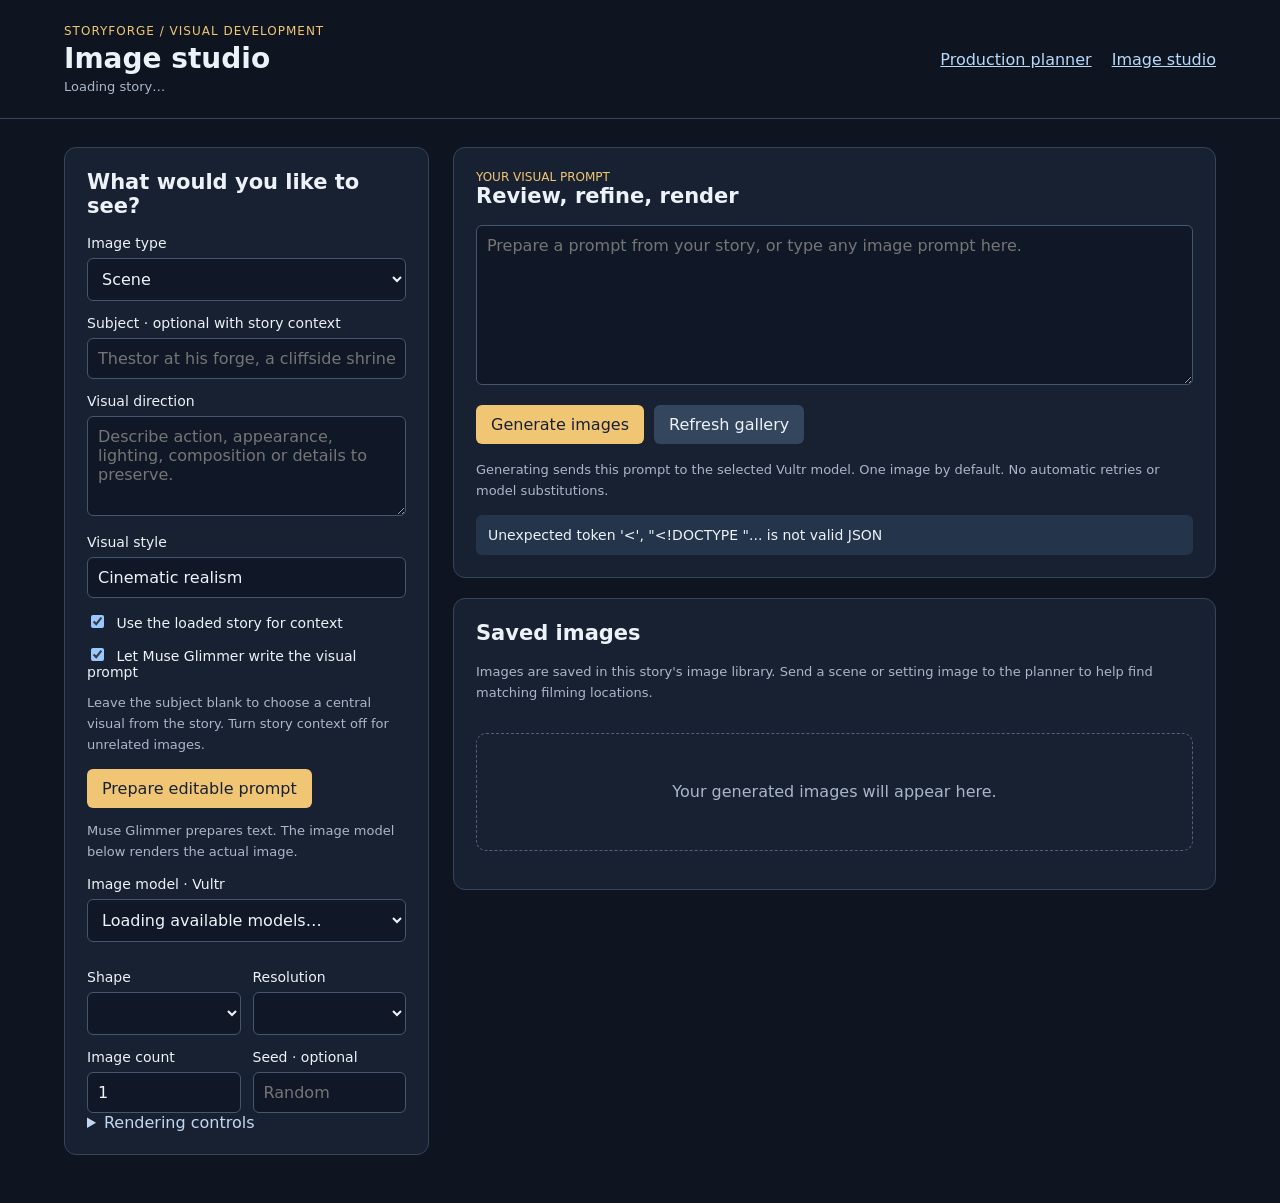
==== storyforge/image_ui.html @ 8d7eb1ac "studio scheduling/planning features" ====
<!doctype html>
<html lang="en"><head><meta charset="utf-8"><meta name="viewport" content="width=device-width,initial-scale=1"><title>StoryForge · Image Studio</title>
<style>
:root{color-scheme:dark;font:16px system-ui;--bg:#0e1521;--panel:#182131;--border:#34445b;--muted:#aab7c9;--accent:#f0c675}*{box-sizing:border-box}body{margin:0;background:var(--bg);color:#edf2f8}header{padding:24px 5vw;border-bottom:1px solid var(--border);display:flex;align-items:center;justify-content:space-between;gap:20px}h1{margin:4px 0;font-size:28px}h2{font-size:21px;margin-top:0}h3{font-size:16px}p{line-height:1.6}a{color:#b6d9fc}nav{display:flex;gap:20px}.eyebrow{color:var(--accent);font-size:12px;letter-spacing:1px}.muted,small{color:var(--muted);font-size:13px}main{display:grid;grid-template-columns:minmax(290px,365px) minmax(0,1fr);gap:24px;margin:28px 5vw}section,.panel{background:var(--panel);border:1px solid var(--border);border-radius:12px;padding:22px;margin-bottom:20px}label{display:block;font-size:14px;margin:14px 0 7px}input,select,textarea{width:100%;font:inherit;padding:10px;border:1px solid #45566f;border-radius:6px;background:#101827;color:#f0f4fa}textarea{min-height:100px;resize:vertical}button,.button{font:inherit;padding:10px 15px;border:0;border-radius:6px;cursor:pointer;background:var(--accent);color:#182131;text-decoration:none;display:inline-block}button:disabled{opacity:.5;cursor:wait}.secondary{background:#34455e;color:#edf2f8}.row{display:grid;grid-template-columns:1fr 1fr;gap:12px}.actions{display:flex;flex-wrap:wrap;gap:10px;margin:16px 0}.status{white-space:pre-wrap;padding:12px;border-radius:6px;background:#24354b;font-size:14px}summary{cursor:pointer;color:#c4d7f0}.gallery{display:grid;grid-template-columns:repeat(auto-fill,minmax(210px,1fr));gap:16px}.card{background:#111b2a;border:1px solid var(--border);border-radius:9px;overflow:hidden}.card img{display:block;width:100%;height:230px;object-fit:contain;background:#080e17;cursor:pointer}.card .caption{padding:14px}.card p{margin:4px 0;font-size:13px}.card .actions{margin-bottom:0}#selectedImage{max-width:100%;max-height:65vh;display:block;margin:15px auto}#prompt{min-height:160px}.empty{padding:45px 20px;border:1px dashed #51617b;text-align:center;border-radius:10px;color:var(--muted)}pre{white-space:pre-wrap;overflow-wrap:anywhere;line-height:1.6;font:13px system-ui}#modelNote{line-height:1.5}#details[hidden]{display:none}.pill{font-size:12px;color:var(--accent)}.inline input{width:auto;margin-right:8px}.hint{font-size:13px;color:var(--muted);line-height:1.6}:focus-visible{outline:3px solid #9bd7ff;outline-offset:3px}@media(max-width:900px){main{grid-template-columns:1fr}header{display:block}nav{margin-top:15px}.gallery{grid-template-columns:repeat(auto-fill,minmax(180px,1fr))}}.sr-only{position:absolute;width:1px;height:1px;padding:0;margin:-1px;overflow:hidden;clip:rect(0,0,0,0);white-space:nowrap;border:0}
</style></head><body>
<header><div><div class="eyebrow">STORYFORGE / VISUAL DEVELOPMENT</div><h1>Image studio</h1><div id="story" class="muted">Loading story…</div></div><nav aria-label="Workspaces"><a href="/">Production planner</a><a href="/images" aria-current="page">Image studio</a></nav></header>
<main><aside><section><h2>What would you like to see?</h2><label for="kind">Image type</label><select id="kind"><option value="scene">Scene</option><option value="character">Character</option><option value="location">Location / setting</option><option value="prop">Prop / costume</option><option value="storyboard">Storyboard frame</option><option value="custom">Anything else</option></select>
<label for="subject">Subject · optional with story context</label><input id="subject" placeholder="Thestor at his forge, a cliffside shrine…">
<label for="direction">Visual direction</label><textarea id="direction" placeholder="Describe action, appearance, lighting, composition or details to preserve."></textarea>
<label for="style">Visual style</label><input id="style" value="Cinematic realism" list="styles"><datalist id="styles"><option value="Cinematic realism"><option value="Painterly concept art"><option value="Pencil storyboard"><option value="Character design sheet"><option value="Photographic product study"><option value="Illustrated fantasy"></datalist>
<label class="inline"><input id="use_story" type="checkbox" checked> Use the loaded story for context</label><label class="inline"><input id="enhance" type="checkbox" checked> Let Muse Glimmer write the visual prompt</label>
<p class="hint">Leave the subject blank to choose a central visual from the story. Turn story context off for unrelated images.</p><button id="prepare">Prepare editable prompt</button><p class="hint">Muse Glimmer prepares text. The image model below renders the actual image.</p>
<label for="model">Image model · Vultr</label><select id="model"><option value="">Loading available models…</option></select><p id="modelNote" class="hint"></p>
<div class="row"><div><label for="aspect">Shape</label><select id="aspect"></select></div><div><label for="resolution">Resolution</label><select id="resolution"></select></div></div>
<div class="row"><div><label for="count">Image count</label><input id="count" type="number" min="1" max="4" value="1"></div><div><label for="seed">Seed · optional</label><input id="seed" inputmode="numeric" placeholder="Random"></div></div>
<details><summary>Rendering controls</summary><label for="steps">Steps · optional</label><input id="steps" type="number" min="1" placeholder="Use model default"><p class="hint">More steps generally take longer and may cost more. Defaults follow the model catalog. Identical seeds are best-effort reproducibility; character identity is not guaranteed across separate requests.</p></details>
</section></aside><div><section><div class="pill">YOUR VISUAL PROMPT</div><h2>Review, refine, render</h2><label class="sr-only" for="prompt">Final image prompt</label><textarea id="prompt" placeholder="Prepare a prompt from your story, or type any image prompt here."></textarea><div class="actions"><button id="generate">Generate images</button><button id="refresh" class="secondary">Refresh gallery</button></div><p class="hint">Generating sends this prompt to the selected Vultr model. One image by default. No automatic retries or model substitutions.</p><div id="status" class="status" role="status" aria-live="polite">Ready</div><details id="promptDetails" hidden><summary>Prompt sources and visual assumptions</summary><pre id="promptMeta"></pre></details></section>
<section id="details" hidden><div class="actions"><h2 id="selectedTitle" style="margin:auto auto auto 0"></h2><button id="closeDetails" class="secondary">Close preview</button></div><img id="selectedImage" alt="Generated image preview"><div id="selectedActions" class="actions"></div><pre id="selectedMeta"></pre></section>
<section id="gallerySection"><h2>Saved images</h2><p class="hint">Images are saved in this story's image library. Send a scene or setting image to the planner to help find matching filming locations.</p><div id="gallery" class="gallery"></div><p id="galleryEmpty" class="empty">Your generated images will appear here.</p></section></div></main>
<script>
const CSRF='__CSRF__';const $=id=>document.getElementById(id);let models=[],busy=false;
async function api(path,data){const r=await fetch(path,data?{method:'POST',headers:{'Content-Type':'application/json','X-Storyforge-Token':CSRF},body:JSON.stringify(data)}:{});const v=await r.json();if(!r.ok)throw Error(v.error||'Request failed');return v}
function node(tag,text,parent){const n=document.createElement(tag);if(text!==undefined)n.textContent=String(text);if(parent)parent.append(n);return n}
function options(select,values,selected){select.replaceChildren();for(const value of values){const o=node('option',value,select);o.value=value}if(values.includes(selected))select.value=selected}
function model(){return models.find(m=>m.id===$('model').value)}
function validSize(m,aspect,resolution){const p=m.supported_parameters;const size=p.resolution?.sizes?.[aspect]?.[resolution];if(!size)return false;const [w,h]=size.split('x').map(Number),r=p.size||{};return w%(r.multiple_of||1)===0&&h%(r.multiple_of||1)===0&&w*h>=(r.min_area||0)&&w*h<=(r.max_area||16777216)&&Math.max(w,h)/Math.min(w,h)<=(r.max_ratio||10)}
function sizes(){const m=model();if(!m){options($('resolution'),[]);return}const p=m.supported_parameters;const values=(p.resolution?.values||[]).filter(r=>validSize(m,$('aspect').value,r));options($('resolution'),values,values.includes('1K')?'1K':values[0]);}
function changedModel(){const m=model();if(!m){options($('aspect'),[]);options($('resolution'),[]);$('modelNote').textContent='Select an image model. Vultr currently lists MOSS-Image; no model named Muse Image is advertised.';return}const p=m.supported_parameters;options($('aspect'),p.aspect_ratio?.values||[],['scene','location','storyboard'].includes($('kind').value)&&p.aspect_ratio?.values?.includes('16:9')?'16:9':p.aspect_ratio?.default||'1:1');$('count').max=Math.min(4,p.n?.max||1);$('count').value=Math.min(Number($('count').value),Number($('count').max));$('steps').value='';$('steps').placeholder='Default '+(p.steps?.default??'automatic');$('modelNote').textContent=m.description;sizes()}
function setBusy(value){busy=value;$('prepare').disabled=value;$('generate').disabled=value;}
async function waitForJob(id){for(;;){const job=await api('/api/job/'+id);$('status').textContent=job.message||job.status;if(job.status==='failed')throw Error(job.message);if(job.status==='complete')return job;await new Promise(resolve=>setTimeout(resolve,1500))}}
async function prepare(){const result=await api('/api/images/prepare',{kind:$('kind').value,subject:$('subject').value,direction:$('direction').value,style:$('style').value,use_story:$('use_story').checked,enhance:$('enhance').checked});const job=await waitForJob(result.job_id);$('prompt').value=job.prompt_result.prompt;$('promptDetails').hidden=false;$('promptMeta').textContent=JSON.stringify({title:job.prompt_result.title,prepared_by:job.prompt_result.prompt_provider,sources:job.prompt_result.sources,assumptions:job.prompt_result.assumptions},null,2);$('status').textContent='Prompt ready. Edit it or generate with the selected image model.'}
$('prepare').onclick=async()=>{setBusy(true);try{await prepare()}catch(e){$('status').textContent=e.message}finally{setBusy(false)}};
$('generate').onclick=async()=>{setBusy(true);try{if(!model())throw Error('Choose an available image model before generating.');if(!$('prompt').value.trim())await prepare();const settings={model:$('model').value,prompt:$('prompt').value,kind:$('kind').value,title:$('subject').value||$('kind').selectedOptions[0].text,aspect_ratio:$('aspect').value,resolution:$('resolution').value,n:Number($('count').value)};if($('seed').value.trim()){settings.seed=Number($('seed').value);if(!Number.isSafeInteger(settings.seed)||settings.seed<0)throw Error('Enter a whole-number seed from 0 to 9007199254740991.')}if($('steps').value)settings.steps=Number($('steps').value);const r=await api('/api/images/generate',settings);const job=await waitForJob(r.job_id);await gallery();await show(job.image_id,0);$('status').textContent='Images generated by Vultr and saved to this story.'}catch(e){$('status').textContent=e.message;await gallery().catch(()=>{})}finally{setBusy(false)}};
function imageActions(parent,record,index){const a=node('a','Download PNG',parent);a.className='button secondary';a.href=record.images[index].url+'?download=1';const scout=node('a','Use for location scouting',parent);scout.className='button secondary';scout.href='/?reference='+record.id+'&index='+index;}
async function show(id,index){try{const record=await api('/api/images/'+id);$('details').hidden=false;$('selectedTitle').textContent=record.title;$('selectedImage').src=record.images[index].url;$('selectedImage').alt=record.title+' · generated by '+record.model;$('selectedActions').replaceChildren();imageActions($('selectedActions'),record,index);const reuse=node('button','Reuse this prompt',$('selectedActions'));reuse.className='secondary';reuse.onclick=()=>{$('prompt').value=record.request.prompt;if(models.some(m=>m.id===record.model)){$('model').value=record.model;changedModel()}$('prompt').focus()};$('selectedMeta').textContent=JSON.stringify({provider:record.provider,model:record.model,size:record.request.size,seed:record.request.seed??'random',usage:record.usage,prompt:record.request.prompt},null,2);$('details').scrollIntoView({behavior:'smooth',block:'start'})}catch(e){$('status').textContent=e.message}}
async function gallery(){const result=await api('/api/images');$('gallery').replaceChildren();$('galleryEmpty').hidden=result.images.length>0;for(const record of result.images){if(record.status!=='completed'){const box=node('div',undefined,$('gallery'));box.className='card';const caption=node('div',undefined,box);caption.className='caption';node('h3',record.title,caption);node('p',record.status==='generating'?'Request started; completion unknown after a server restart. Check before retrying.':record.error||record.status,caption);continue}for(const item of record.images){const card=node('div',undefined,$('gallery'));card.className='card';const image=node('img',undefined,card);image.src=item.url;image.alt=record.title;image.loading='lazy';image.tabIndex=0;image.onclick=()=>show(record.id,item.index);image.onkeydown=e=>{if(e.key==='Enter')show(record.id,item.index)};const caption=node('div',undefined,card);caption.className='caption';node('h3',record.title,caption);node('p',record.model+' · '+item.width+' × '+item.height,caption);if(record.usage?.cost!==undefined)node('p','Request cost: $'+Number(record.usage.cost).toFixed(4),caption);const actions=node('div',undefined,caption);actions.className='actions';const open=node('button','View',actions);open.className='secondary';open.onclick=()=>show(record.id,item.index)}}}
$('model').onchange=changedModel;$('aspect').onchange=sizes;$('kind').onchange=changedModel;$('refresh').onclick=()=>gallery().catch(e=>$('status').textContent=e.message);$('closeDetails').onclick=()=>{$('details').hidden=true};
async function init(){const config=await api('/api/config');$('story').textContent='Story: '+config.story;await gallery();try{const data=await api('/api/images/models');models=data.models;$('model').replaceChildren();node('option','Choose an image model',$('model')).value='';for(const m of models)node('option',m.name+' · '+m.id,$('model')).value=m.id;changedModel()}catch(e){$('model').replaceChildren();node('option','Models unavailable',$('model')).value='';$('status').textContent=e.message}}
init().catch(e=>$('status').textContent=e.message);
</script></body></html>
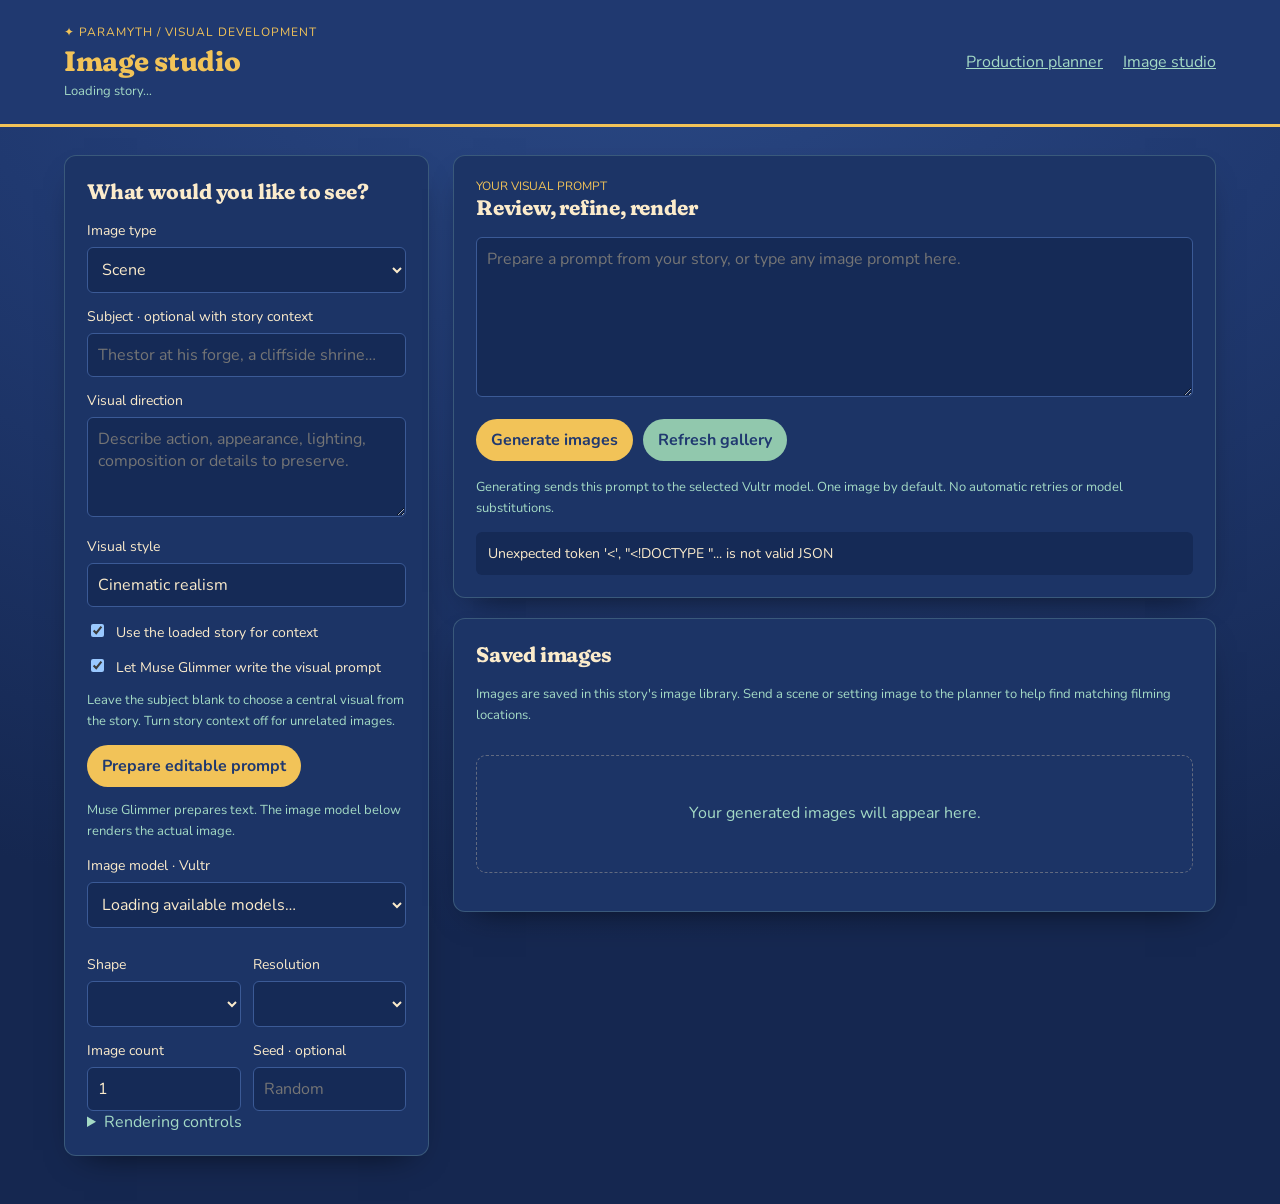
==== commit 8bd196f2: "Restyle every UI page with the ParaMyth brand Apply the ParaMyth palette (Midnight Navy, Slate Blue," ====
--- a/storyforge/image_ui.html
+++ b/storyforge/image_ui.html
@@ -1,9 +1,11 @@
 <!doctype html>
-<html lang="en"><head><meta charset="utf-8"><meta name="viewport" content="width=device-width,initial-scale=1"><title>StoryForge · Image Studio</title>
+<html lang="en"><head><meta charset="utf-8"><meta name="viewport" content="width=device-width,initial-scale=1"><title>ParaMyth · Image Studio</title>
+<link rel="icon" href="data:image/svg+xml,%3Csvg xmlns=%22http://www.w3.org/2000/svg%22 viewBox=%220 0 32 32%22%3E%3Crect width=%2232%22 height=%2232%22 rx=%228%22 fill=%22%23203970%22/%3E%3Cpath d=%22M16 4l2.6 8.4L27 16l-8.4 2.6L16 27l-2.6-8.4L5 16l8.4-3.6z%22 fill=%22%23F2C358%22/%3E%3C/svg%3E"><link rel="preconnect" href="https://fonts.googleapis.com"><link rel="preconnect" href="https://fonts.gstatic.com" crossorigin><link rel="stylesheet" href="https://fonts.googleapis.com/css2?family=Fraunces:opsz,wght,SOFT,WONK@9..144,400..900,0..100,0..1&family=Nunito:wght@400;600;700;800&display=swap">
 <style>
-:root{color-scheme:dark;font:16px system-ui;--bg:#0e1521;--panel:#182131;--border:#34445b;--muted:#aab7c9;--accent:#f0c675}*{box-sizing:border-box}body{margin:0;background:var(--bg);color:#edf2f8}header{padding:24px 5vw;border-bottom:1px solid var(--border);display:flex;align-items:center;justify-content:space-between;gap:20px}h1{margin:4px 0;font-size:28px}h2{font-size:21px;margin-top:0}h3{font-size:16px}p{line-height:1.6}a{color:#b6d9fc}nav{display:flex;gap:20px}.eyebrow{color:var(--accent);font-size:12px;letter-spacing:1px}.muted,small{color:var(--muted);font-size:13px}main{display:grid;grid-template-columns:minmax(290px,365px) minmax(0,1fr);gap:24px;margin:28px 5vw}section,.panel{background:var(--panel);border:1px solid var(--border);border-radius:12px;padding:22px;margin-bottom:20px}label{display:block;font-size:14px;margin:14px 0 7px}input,select,textarea{width:100%;font:inherit;padding:10px;border:1px solid #45566f;border-radius:6px;background:#101827;color:#f0f4fa}textarea{min-height:100px;resize:vertical}button,.button{font:inherit;padding:10px 15px;border:0;border-radius:6px;cursor:pointer;background:var(--accent);color:#182131;text-decoration:none;display:inline-block}button:disabled{opacity:.5;cursor:wait}.secondary{background:#34455e;color:#edf2f8}.row{display:grid;grid-template-columns:1fr 1fr;gap:12px}.actions{display:flex;flex-wrap:wrap;gap:10px;margin:16px 0}.status{white-space:pre-wrap;padding:12px;border-radius:6px;background:#24354b;font-size:14px}summary{cursor:pointer;color:#c4d7f0}.gallery{display:grid;grid-template-columns:repeat(auto-fill,minmax(210px,1fr));gap:16px}.card{background:#111b2a;border:1px solid var(--border);border-radius:9px;overflow:hidden}.card img{display:block;width:100%;height:230px;object-fit:contain;background:#080e17;cursor:pointer}.card .caption{padding:14px}.card p{margin:4px 0;font-size:13px}.card .actions{margin-bottom:0}#selectedImage{max-width:100%;max-height:65vh;display:block;margin:15px auto}#prompt{min-height:160px}.empty{padding:45px 20px;border:1px dashed #51617b;text-align:center;border-radius:10px;color:var(--muted)}pre{white-space:pre-wrap;overflow-wrap:anywhere;line-height:1.6;font:13px system-ui}#modelNote{line-height:1.5}#details[hidden]{display:none}.pill{font-size:12px;color:var(--accent)}.inline input{width:auto;margin-right:8px}.hint{font-size:13px;color:var(--muted);line-height:1.6}:focus-visible{outline:3px solid #9bd7ff;outline-offset:3px}@media(max-width:900px){main{grid-template-columns:1fr}header{display:block}nav{margin-top:15px}.gallery{grid-template-columns:repeat(auto-fill,minmax(180px,1fr))}}.sr-only{position:absolute;width:1px;height:1px;padding:0;margin:-1px;overflow:hidden;clip:rect(0,0,0,0);white-space:nowrap;border:0}
+:root{color-scheme:dark;font:16px Nunito,system-ui,sans-serif;--bg:#182D5C;--panel:#1C3466;--border:rgba(164,218,197,.22);--muted:#A4DAC5;--accent:#F2C358}*{box-sizing:border-box}body{margin:0;background:var(--bg);color:#FBEBCB}header{padding:24px 5vw;border-bottom:1px solid var(--border);display:flex;align-items:center;justify-content:space-between;gap:20px}h1{margin:4px 0;font-size:28px}h2{font-size:21px;margin-top:0}h3{font-size:16px}p{line-height:1.6}a{color:#A4DAC5}nav{display:flex;gap:20px}.eyebrow{color:var(--accent);font-size:12px;letter-spacing:1px}.muted,small{color:var(--muted);font-size:13px}main{display:grid;grid-template-columns:minmax(290px,365px) minmax(0,1fr);gap:24px;margin:28px 5vw}section,.panel{background:var(--panel);border:1px solid var(--border);border-radius:12px;padding:22px;margin-bottom:20px}label{display:block;font-size:14px;margin:14px 0 7px}input,select,textarea{width:100%;font:inherit;padding:10px;border:1px solid #3B5A96;border-radius:6px;background:#152A56;color:#FBEBCB}textarea{min-height:100px;resize:vertical}button,.button{font:inherit;padding:10px 15px;border:0;border-radius:6px;cursor:pointer;background:var(--accent);color:#203970;text-decoration:none;display:inline-block}button:disabled{opacity:.5;cursor:wait}.row{display:grid;grid-template-columns:1fr 1fr;gap:12px}.actions{display:flex;flex-wrap:wrap;gap:10px;margin:16px 0}.status{white-space:pre-wrap;padding:12px;border-radius:6px;background:#152A56;font-size:14px}summary{cursor:pointer;color:#A4DAC5}.gallery{display:grid;grid-template-columns:repeat(auto-fill,minmax(210px,1fr));gap:16px}.card{background:#152A56;border:1px solid var(--border);border-radius:9px;overflow:hidden}.card img{display:block;width:100%;height:230px;object-fit:contain;background:#0F1F42;cursor:pointer}.card .caption{padding:14px}.card p{margin:4px 0;font-size:13px}.card .actions{margin-bottom:0}#selectedImage{max-width:100%;max-height:65vh;display:block;margin:15px auto}#prompt{min-height:160px}.empty{padding:45px 20px;border:1px dashed #616A80;text-align:center;border-radius:10px;color:var(--muted)}pre{white-space:pre-wrap;overflow-wrap:anywhere;line-height:1.6;font:13px Nunito,system-ui}#modelNote{line-height:1.5}#details[hidden]{display:none}.pill{font-size:12px;color:var(--accent)}.inline input{width:auto;margin-right:8px}.hint{font-size:13px;color:var(--muted);line-height:1.6}:focus-visible{outline:3px solid #F2C358;outline-offset:3px}@media(max-width:900px){main{grid-template-columns:1fr}header{display:block}nav{margin-top:15px}.gallery{grid-template-columns:repeat(auto-fill,minmax(180px,1fr))}}.sr-only{position:absolute;width:1px;height:1px;padding:0;margin:-1px;overflow:hidden;clip:rect(0,0,0,0);white-space:nowrap;border:0}
+h1,h2,h3{font-family:Fraunces,Georgia,serif;font-variation-settings:"SOFT" 100,"WONK" 1;letter-spacing:-.01em}h1{color:#F2C358}body{background:radial-gradient(120% 80% at 50% 0%,#2A4884 0%,#203970 45%,#152750 100%) no-repeat;background-size:100% 100%;min-height:100vh}html{background:#152750}header{background:#203970;border-bottom:3px solid #F2C358}button,.button{border-radius:999px;font-weight:700}input:focus,select:focus,textarea:focus{outline:none;border-color:#91C8AD;box-shadow:0 0 0 3px rgba(145,200,173,.4)}.secondary{background:#91C8AD!important;color:#203970!important}.secondary:hover{background:#A4DAC5!important}section,.card,.panel{box-shadow:0 14px 34px -20px rgba(0,0,0,.8)}::selection{background:#A4DAC5;color:#203970}
 </style></head><body>
-<header><div><div class="eyebrow">STORYFORGE / VISUAL DEVELOPMENT</div><h1>Image studio</h1><div id="story" class="muted">Loading story…</div></div><nav aria-label="Workspaces"><a href="/">Production planner</a><a href="/images" aria-current="page">Image studio</a></nav></header>
+<header><div><div class="eyebrow">✦ PARAMYTH / VISUAL DEVELOPMENT</div><h1>Image studio</h1><div id="story" class="muted">Loading story…</div></div><nav aria-label="Workspaces"><a href="/">Production planner</a><a href="/images" aria-current="page">Image studio</a></nav></header>
 <main><aside><section><h2>What would you like to see?</h2><label for="kind">Image type</label><select id="kind"><option value="scene">Scene</option><option value="character">Character</option><option value="location">Location / setting</option><option value="prop">Prop / costume</option><option value="storyboard">Storyboard frame</option><option value="custom">Anything else</option></select>
 <label for="subject">Subject · optional with story context</label><input id="subject" placeholder="Thestor at his forge, a cliffside shrine…">
 <label for="direction">Visual direction</label><textarea id="direction" placeholder="Describe action, appearance, lighting, composition or details to preserve."></textarea>
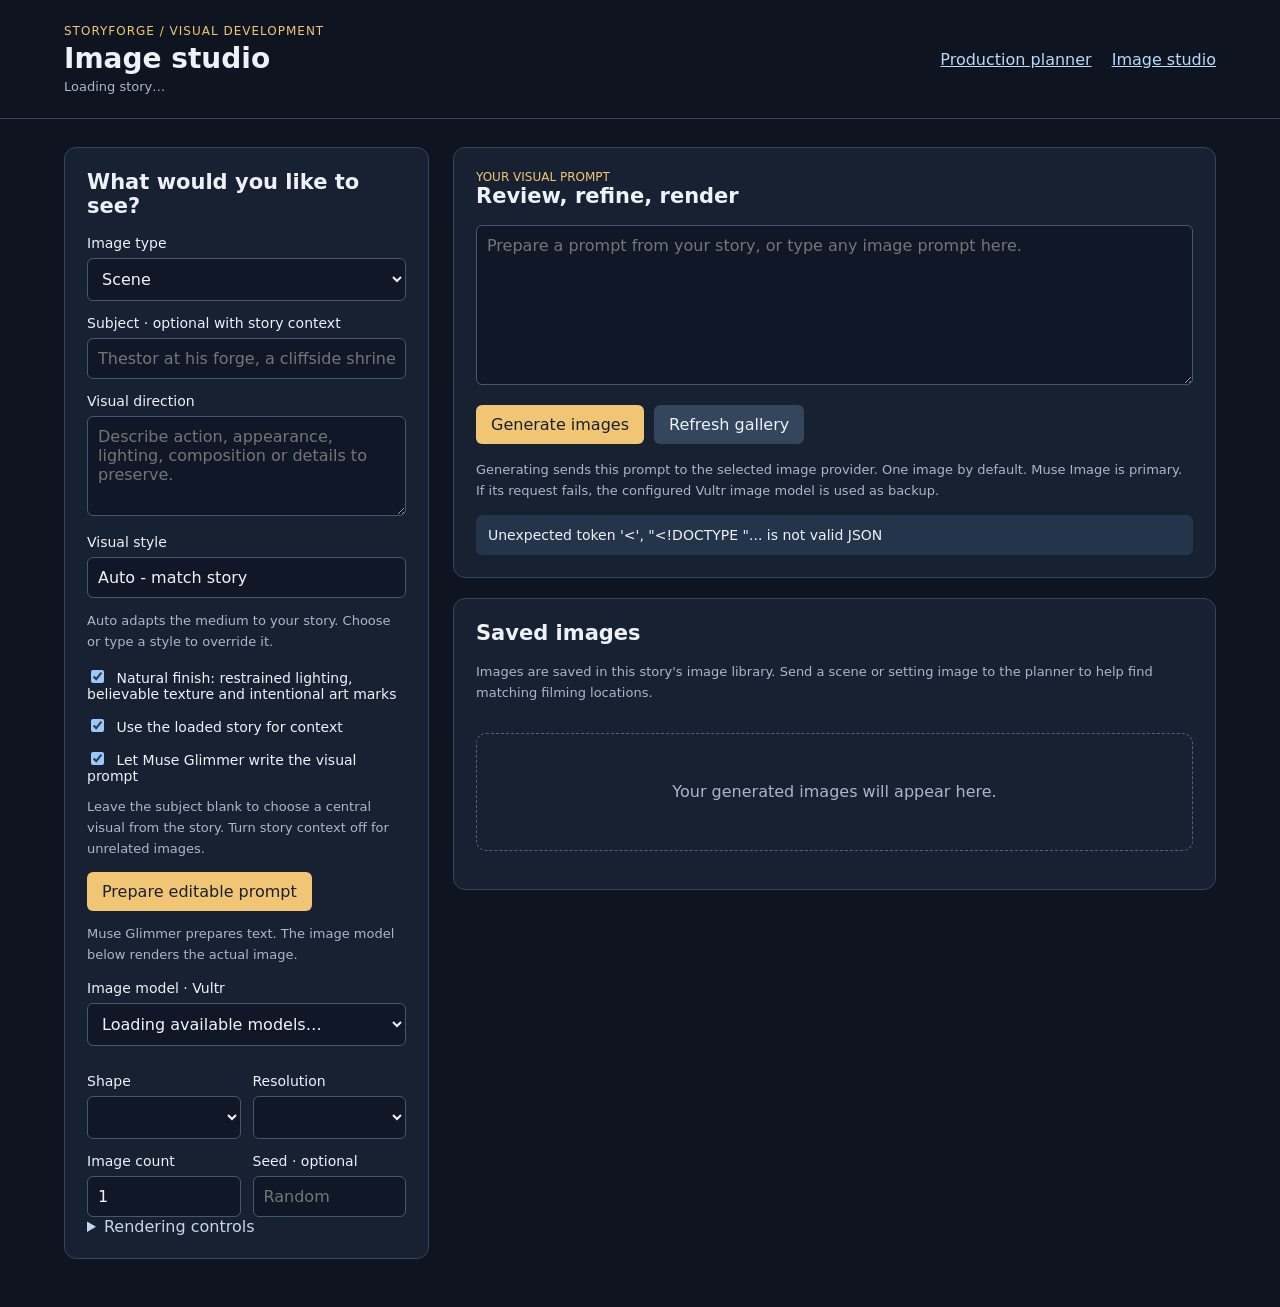
==== commit 854ca0e2: "Test unified Studio snapshot with combinatorial and live Actions stress coverage Includes strict req" ====
--- a/storyforge/image_ui.html
+++ b/storyforge/image_ui.html
@@ -1,42 +1,40 @@
 <!doctype html>
-<html lang="en"><head><meta charset="utf-8"><meta name="viewport" content="width=device-width,initial-scale=1"><title>ParaMyth · Image Studio</title>
-<link rel="icon" href="data:image/svg+xml,%3Csvg xmlns=%22http://www.w3.org/2000/svg%22 viewBox=%220 0 32 32%22%3E%3Crect width=%2232%22 height=%2232%22 rx=%228%22 fill=%22%23203970%22/%3E%3Cpath d=%22M16 4l2.6 8.4L27 16l-8.4 2.6L16 27l-2.6-8.4L5 16l8.4-3.6z%22 fill=%22%23F2C358%22/%3E%3C/svg%3E"><link rel="preconnect" href="https://fonts.googleapis.com"><link rel="preconnect" href="https://fonts.gstatic.com" crossorigin><link rel="stylesheet" href="https://fonts.googleapis.com/css2?family=Fraunces:opsz,wght,SOFT,WONK@9..144,400..900,0..100,0..1&family=Nunito:wght@400;600;700;800&display=swap">
+<html lang="en"><head><meta charset="utf-8"><meta name="viewport" content="width=device-width,initial-scale=1"><title>StoryForge · Image Studio</title>
 <style>
-:root{color-scheme:dark;font:16px Nunito,system-ui,sans-serif;--bg:#182D5C;--panel:#1C3466;--border:rgba(164,218,197,.22);--muted:#A4DAC5;--accent:#F2C358}*{box-sizing:border-box}body{margin:0;background:var(--bg);color:#FBEBCB}header{padding:24px 5vw;border-bottom:1px solid var(--border);display:flex;align-items:center;justify-content:space-between;gap:20px}h1{margin:4px 0;font-size:28px}h2{font-size:21px;margin-top:0}h3{font-size:16px}p{line-height:1.6}a{color:#A4DAC5}nav{display:flex;gap:20px}.eyebrow{color:var(--accent);font-size:12px;letter-spacing:1px}.muted,small{color:var(--muted);font-size:13px}main{display:grid;grid-template-columns:minmax(290px,365px) minmax(0,1fr);gap:24px;margin:28px 5vw}section,.panel{background:var(--panel);border:1px solid var(--border);border-radius:12px;padding:22px;margin-bottom:20px}label{display:block;font-size:14px;margin:14px 0 7px}input,select,textarea{width:100%;font:inherit;padding:10px;border:1px solid #3B5A96;border-radius:6px;background:#152A56;color:#FBEBCB}textarea{min-height:100px;resize:vertical}button,.button{font:inherit;padding:10px 15px;border:0;border-radius:6px;cursor:pointer;background:var(--accent);color:#203970;text-decoration:none;display:inline-block}button:disabled{opacity:.5;cursor:wait}.row{display:grid;grid-template-columns:1fr 1fr;gap:12px}.actions{display:flex;flex-wrap:wrap;gap:10px;margin:16px 0}.status{white-space:pre-wrap;padding:12px;border-radius:6px;background:#152A56;font-size:14px}summary{cursor:pointer;color:#A4DAC5}.gallery{display:grid;grid-template-columns:repeat(auto-fill,minmax(210px,1fr));gap:16px}.card{background:#152A56;border:1px solid var(--border);border-radius:9px;overflow:hidden}.card img{display:block;width:100%;height:230px;object-fit:contain;background:#0F1F42;cursor:pointer}.card .caption{padding:14px}.card p{margin:4px 0;font-size:13px}.card .actions{margin-bottom:0}#selectedImage{max-width:100%;max-height:65vh;display:block;margin:15px auto}#prompt{min-height:160px}.empty{padding:45px 20px;border:1px dashed #616A80;text-align:center;border-radius:10px;color:var(--muted)}pre{white-space:pre-wrap;overflow-wrap:anywhere;line-height:1.6;font:13px Nunito,system-ui}#modelNote{line-height:1.5}#details[hidden]{display:none}.pill{font-size:12px;color:var(--accent)}.inline input{width:auto;margin-right:8px}.hint{font-size:13px;color:var(--muted);line-height:1.6}:focus-visible{outline:3px solid #F2C358;outline-offset:3px}@media(max-width:900px){main{grid-template-columns:1fr}header{display:block}nav{margin-top:15px}.gallery{grid-template-columns:repeat(auto-fill,minmax(180px,1fr))}}.sr-only{position:absolute;width:1px;height:1px;padding:0;margin:-1px;overflow:hidden;clip:rect(0,0,0,0);white-space:nowrap;border:0}
-h1,h2,h3{font-family:Fraunces,Georgia,serif;font-variation-settings:"SOFT" 100,"WONK" 1;letter-spacing:-.01em}h1{color:#F2C358}body{background:radial-gradient(120% 80% at 50% 0%,#2A4884 0%,#203970 45%,#152750 100%) no-repeat;background-size:100% 100%;min-height:100vh}html{background:#152750}header{background:#203970;border-bottom:3px solid #F2C358}button,.button{border-radius:999px;font-weight:700}input:focus,select:focus,textarea:focus{outline:none;border-color:#91C8AD;box-shadow:0 0 0 3px rgba(145,200,173,.4)}.secondary{background:#91C8AD!important;color:#203970!important}.secondary:hover{background:#A4DAC5!important}section,.card,.panel{box-shadow:0 14px 34px -20px rgba(0,0,0,.8)}::selection{background:#A4DAC5;color:#203970}
+:root{color-scheme:dark;font:16px system-ui;--bg:#0e1521;--panel:#182131;--border:#34445b;--muted:#aab7c9;--accent:#f0c675}*{box-sizing:border-box}body{margin:0;background:var(--bg);color:#edf2f8}header{padding:24px 5vw;border-bottom:1px solid var(--border);display:flex;align-items:center;justify-content:space-between;gap:20px}h1{margin:4px 0;font-size:28px}h2{font-size:21px;margin-top:0}h3{font-size:16px}p{line-height:1.6}a{color:#b6d9fc}nav{display:flex;gap:20px}.eyebrow{color:var(--accent);font-size:12px;letter-spacing:1px}.muted,small{color:var(--muted);font-size:13px}main{display:grid;grid-template-columns:minmax(290px,365px) minmax(0,1fr);gap:24px;margin:28px 5vw}section,.panel{background:var(--panel);border:1px solid var(--border);border-radius:12px;padding:22px;margin-bottom:20px}label{display:block;font-size:14px;margin:14px 0 7px}input,select,textarea{width:100%;font:inherit;padding:10px;border:1px solid #45566f;border-radius:6px;background:#101827;color:#f0f4fa}textarea{min-height:100px;resize:vertical}button,.button{font:inherit;padding:10px 15px;border:0;border-radius:6px;cursor:pointer;background:var(--accent);color:#182131;text-decoration:none;display:inline-block}button:disabled{opacity:.5;cursor:wait}.secondary{background:#34455e;color:#edf2f8}.row{display:grid;grid-template-columns:1fr 1fr;gap:12px}.actions{display:flex;flex-wrap:wrap;gap:10px;margin:16px 0}.status{white-space:pre-wrap;padding:12px;border-radius:6px;background:#24354b;font-size:14px}summary{cursor:pointer;color:#c4d7f0}.gallery{display:grid;grid-template-columns:repeat(auto-fill,minmax(210px,1fr));gap:16px}.card{background:#111b2a;border:1px solid var(--border);border-radius:9px;overflow:hidden}.card img{display:block;width:100%;height:230px;object-fit:contain;background:#080e17;cursor:pointer}.card .caption{padding:14px}.card p{margin:4px 0;font-size:13px}.card .actions{margin-bottom:0}#selectedImage{max-width:100%;max-height:65vh;display:block;margin:15px auto}#prompt{min-height:160px}.empty{padding:45px 20px;border:1px dashed #51617b;text-align:center;border-radius:10px;color:var(--muted)}pre{white-space:pre-wrap;overflow-wrap:anywhere;line-height:1.6;font:13px system-ui}#modelNote{line-height:1.5}#details[hidden]{display:none}.pill{font-size:12px;color:var(--accent)}.inline input{width:auto;margin-right:8px}.hint{font-size:13px;color:var(--muted);line-height:1.6}:focus-visible{outline:3px solid #9bd7ff;outline-offset:3px}@media(max-width:900px){main{grid-template-columns:1fr}header{display:block}nav{margin-top:15px}.gallery{grid-template-columns:repeat(auto-fill,minmax(180px,1fr))}}.sr-only{position:absolute;width:1px;height:1px;padding:0;margin:-1px;overflow:hidden;clip:rect(0,0,0,0);white-space:nowrap;border:0}
 </style></head><body>
-<header><div><div class="eyebrow">✦ PARAMYTH / VISUAL DEVELOPMENT</div><h1>Image studio</h1><div id="story" class="muted">Loading story…</div></div><nav aria-label="Workspaces"><a href="/">Production planner</a><a href="/images" aria-current="page">Image studio</a></nav></header>
+<header><div><div class="eyebrow">STORYFORGE / VISUAL DEVELOPMENT</div><h1>Image studio</h1><div id="story" class="muted">Loading story…</div></div><nav aria-label="Workspaces"><a href="/">Production planner</a><a href="/images" aria-current="page">Image studio</a></nav></header>
 <main><aside><section><h2>What would you like to see?</h2><label for="kind">Image type</label><select id="kind"><option value="scene">Scene</option><option value="character">Character</option><option value="location">Location / setting</option><option value="prop">Prop / costume</option><option value="storyboard">Storyboard frame</option><option value="custom">Anything else</option></select>
 <label for="subject">Subject · optional with story context</label><input id="subject" placeholder="Thestor at his forge, a cliffside shrine…">
 <label for="direction">Visual direction</label><textarea id="direction" placeholder="Describe action, appearance, lighting, composition or details to preserve."></textarea>
-<label for="style">Visual style</label><input id="style" value="Cinematic realism" list="styles"><datalist id="styles"><option value="Cinematic realism"><option value="Painterly concept art"><option value="Pencil storyboard"><option value="Character design sheet"><option value="Photographic product study"><option value="Illustrated fantasy"></datalist>
-<label class="inline"><input id="use_story" type="checkbox" checked> Use the loaded story for context</label><label class="inline"><input id="enhance" type="checkbox" checked> Let Muse Glimmer write the visual prompt</label>
+<label for="style">Visual style</label><input id="style" value="Auto - match story" list="styles"><datalist id="styles"><option value="Auto - match story"><option value="Documentary film still"><option value="Period film still"><option value="Noir photography"><option value="Grounded science fiction"><option value="Gouache storybook"><option value="Ink and watercolor"><option value="Oil painting"><option value="Cinematic realism"><option value="Painterly concept art"><option value="Pencil storyboard"><option value="Character design sheet"><option value="Photographic product study"><option value="Illustrated fantasy"></datalist>
+<p class="hint">Auto adapts the medium to your story. Choose or type a style to override it.</p><label class="inline"><input id="natural_finish" type="checkbox" checked> Natural finish: restrained lighting, believable texture and intentional art marks</label><label class="inline"><input id="use_story" type="checkbox" checked> Use the loaded story for context</label><label class="inline"><input id="enhance" type="checkbox" checked> Let Muse Glimmer write the visual prompt</label>
 <p class="hint">Leave the subject blank to choose a central visual from the story. Turn story context off for unrelated images.</p><button id="prepare">Prepare editable prompt</button><p class="hint">Muse Glimmer prepares text. The image model below renders the actual image.</p>
 <label for="model">Image model · Vultr</label><select id="model"><option value="">Loading available models…</option></select><p id="modelNote" class="hint"></p>
 <div class="row"><div><label for="aspect">Shape</label><select id="aspect"></select></div><div><label for="resolution">Resolution</label><select id="resolution"></select></div></div>
 <div class="row"><div><label for="count">Image count</label><input id="count" type="number" min="1" max="4" value="1"></div><div><label for="seed">Seed · optional</label><input id="seed" inputmode="numeric" placeholder="Random"></div></div>
 <details><summary>Rendering controls</summary><label for="steps">Steps · optional</label><input id="steps" type="number" min="1" placeholder="Use model default"><p class="hint">More steps generally take longer and may cost more. Defaults follow the model catalog. Identical seeds are best-effort reproducibility; character identity is not guaranteed across separate requests.</p></details>
-</section></aside><div><section><div class="pill">YOUR VISUAL PROMPT</div><h2>Review, refine, render</h2><label class="sr-only" for="prompt">Final image prompt</label><textarea id="prompt" placeholder="Prepare a prompt from your story, or type any image prompt here."></textarea><div class="actions"><button id="generate">Generate images</button><button id="refresh" class="secondary">Refresh gallery</button></div><p class="hint">Generating sends this prompt to the selected Vultr model. One image by default. No automatic retries or model substitutions.</p><div id="status" class="status" role="status" aria-live="polite">Ready</div><details id="promptDetails" hidden><summary>Prompt sources and visual assumptions</summary><pre id="promptMeta"></pre></details></section>
+</section></aside><div><section><div class="pill">YOUR VISUAL PROMPT</div><h2>Review, refine, render</h2><label class="sr-only" for="prompt">Final image prompt</label><textarea id="prompt" placeholder="Prepare a prompt from your story, or type any image prompt here."></textarea><div class="actions"><button id="generate">Generate images</button><button id="refresh" class="secondary">Refresh gallery</button></div><p class="hint">Generating sends this prompt to the selected image provider. One image by default. Muse Image is primary. If its request fails, the configured Vultr image model is used as backup.</p><div id="status" class="status" role="status" aria-live="polite">Ready</div><details id="promptDetails" hidden><summary>Prompt sources and visual assumptions</summary><pre id="promptMeta"></pre></details></section>
 <section id="details" hidden><div class="actions"><h2 id="selectedTitle" style="margin:auto auto auto 0"></h2><button id="closeDetails" class="secondary">Close preview</button></div><img id="selectedImage" alt="Generated image preview"><div id="selectedActions" class="actions"></div><pre id="selectedMeta"></pre></section>
 <section id="gallerySection"><h2>Saved images</h2><p class="hint">Images are saved in this story's image library. Send a scene or setting image to the planner to help find matching filming locations.</p><div id="gallery" class="gallery"></div><p id="galleryEmpty" class="empty">Your generated images will appear here.</p></section></div></main>
 <script>
 const CSRF='__CSRF__';const $=id=>document.getElementById(id);let models=[],busy=false;
-async function api(path,data){const r=await fetch(path,data?{method:'POST',headers:{'Content-Type':'application/json','X-Storyforge-Token':CSRF},body:JSON.stringify(data)}:{});const v=await r.json();if(!r.ok)throw Error(v.error||'Request failed');return v}
+async function api(path,data){const r=await fetch(path,data?{method:'POST',headers:{'Content-Type':'application/json','X-Storyforge-Token':CSRF},body:JSON.stringify(data)}:{});const v=await r.json();if(!r.ok)throw Error(v.error||v.detail||'Request failed');return v}
 function node(tag,text,parent){const n=document.createElement(tag);if(text!==undefined)n.textContent=String(text);if(parent)parent.append(n);return n}
 function options(select,values,selected){select.replaceChildren();for(const value of values){const o=node('option',value,select);o.value=value}if(values.includes(selected))select.value=selected}
 function model(){return models.find(m=>m.id===$('model').value)}
-function validSize(m,aspect,resolution){const p=m.supported_parameters;const size=p.resolution?.sizes?.[aspect]?.[resolution];if(!size)return false;const [w,h]=size.split('x').map(Number),r=p.size||{};return w%(r.multiple_of||1)===0&&h%(r.multiple_of||1)===0&&w*h>=(r.min_area||0)&&w*h<=(r.max_area||16777216)&&Math.max(w,h)/Math.min(w,h)<=(r.max_ratio||10)}
-function sizes(){const m=model();if(!m){options($('resolution'),[]);return}const p=m.supported_parameters;const values=(p.resolution?.values||[]).filter(r=>validSize(m,$('aspect').value,r));options($('resolution'),values,values.includes('1K')?'1K':values[0]);}
-function changedModel(){const m=model();if(!m){options($('aspect'),[]);options($('resolution'),[]);$('modelNote').textContent='Select an image model. Vultr currently lists MOSS-Image; no model named Muse Image is advertised.';return}const p=m.supported_parameters;options($('aspect'),p.aspect_ratio?.values||[],['scene','location','storyboard'].includes($('kind').value)&&p.aspect_ratio?.values?.includes('16:9')?'16:9':p.aspect_ratio?.default||'1:1');$('count').max=Math.min(4,p.n?.max||1);$('count').value=Math.min(Number($('count').value),Number($('count').max));$('steps').value='';$('steps').placeholder='Default '+(p.steps?.default??'automatic');$('modelNote').textContent=m.description;sizes()}
+function validSize(m,aspect,resolution){const p=m.supported_parameters;$('seed').disabled=!p.seed;$('steps').disabled=!p.steps;if(!p.seed)$('seed').value='';const size=p.resolution?.sizes?.[aspect]?.[resolution];if(!size)return false;const [w,h]=size.split('x').map(Number),r=p.size||{};return w%(r.multiple_of||1)===0&&h%(r.multiple_of||1)===0&&w*h>=(r.min_area||0)&&w*h<=(r.max_area||16777216)&&Math.max(w,h)/Math.min(w,h)<=(r.max_ratio||10)}
+function sizes(){const m=model();if(!m){options($('resolution'),[]);return}const p=m.supported_parameters;$('seed').disabled=!p.seed;$('steps').disabled=!p.steps;if(!p.seed)$('seed').value='';const values=(p.resolution?.values||[]).filter(r=>validSize(m,$('aspect').value,r));options($('resolution'),values,values.includes('1K')?'1K':values[0]);}
+function changedModel(){const m=model();if(!m){options($('aspect'),[]);options($('resolution'),[]);$('modelNote').textContent='Select an image model. Configure Muse Image or Vultr on the server.';return}const p=m.supported_parameters;$('seed').disabled=!p.seed;$('steps').disabled=!p.steps;if(!p.seed)$('seed').value='';options($('aspect'),p.aspect_ratio?.values||[],['scene','location','storyboard'].includes($('kind').value)&&p.aspect_ratio?.values?.includes('16:9')?'16:9':p.aspect_ratio?.default||'1:1');$('count').max=Math.min(4,p.n?.max||1);$('count').value=Math.min(Number($('count').value),Number($('count').max));$('steps').value='';$('steps').placeholder='Default '+(p.steps?.default??'automatic');$('modelNote').textContent=m.description;sizes()}
 function setBusy(value){busy=value;$('prepare').disabled=value;$('generate').disabled=value;}
 async function waitForJob(id){for(;;){const job=await api('/api/job/'+id);$('status').textContent=job.message||job.status;if(job.status==='failed')throw Error(job.message);if(job.status==='complete')return job;await new Promise(resolve=>setTimeout(resolve,1500))}}
-async function prepare(){const result=await api('/api/images/prepare',{kind:$('kind').value,subject:$('subject').value,direction:$('direction').value,style:$('style').value,use_story:$('use_story').checked,enhance:$('enhance').checked});const job=await waitForJob(result.job_id);$('prompt').value=job.prompt_result.prompt;$('promptDetails').hidden=false;$('promptMeta').textContent=JSON.stringify({title:job.prompt_result.title,prepared_by:job.prompt_result.prompt_provider,sources:job.prompt_result.sources,assumptions:job.prompt_result.assumptions},null,2);$('status').textContent='Prompt ready. Edit it or generate with the selected image model.'}
+async function prepare(){const result=await api('/api/images/prepare',{kind:$('kind').value,subject:$('subject').value,direction:$('direction').value,style:$('style').value,natural_finish:$('natural_finish').checked,use_story:$('use_story').checked,enhance:$('enhance').checked});const job=await waitForJob(result.job_id);$('prompt').value=job.prompt_result.prompt;$('promptDetails').hidden=false;$('promptMeta').textContent=JSON.stringify({title:job.prompt_result.title,prepared_by:job.prompt_result.prompt_provider,art_direction:job.prompt_result.art_direction,sources:job.prompt_result.sources,assumptions:job.prompt_result.assumptions},null,2);$('status').textContent='Prompt ready · '+(job.prompt_result.art_direction?.style||$('style').value)+'. Review or edit before rendering.'}
 $('prepare').onclick=async()=>{setBusy(true);try{await prepare()}catch(e){$('status').textContent=e.message}finally{setBusy(false)}};
-$('generate').onclick=async()=>{setBusy(true);try{if(!model())throw Error('Choose an available image model before generating.');if(!$('prompt').value.trim())await prepare();const settings={model:$('model').value,prompt:$('prompt').value,kind:$('kind').value,title:$('subject').value||$('kind').selectedOptions[0].text,aspect_ratio:$('aspect').value,resolution:$('resolution').value,n:Number($('count').value)};if($('seed').value.trim()){settings.seed=Number($('seed').value);if(!Number.isSafeInteger(settings.seed)||settings.seed<0)throw Error('Enter a whole-number seed from 0 to 9007199254740991.')}if($('steps').value)settings.steps=Number($('steps').value);const r=await api('/api/images/generate',settings);const job=await waitForJob(r.job_id);await gallery();await show(job.image_id,0);$('status').textContent='Images generated by Vultr and saved to this story.'}catch(e){$('status').textContent=e.message;await gallery().catch(()=>{})}finally{setBusy(false)}};
+$('generate').onclick=async()=>{setBusy(true);try{if(!model())throw Error('Choose an available image model before generating.');if(!$('prompt').value.trim())await prepare();const settings={model:$('model').value,prompt:$('prompt').value,kind:$('kind').value,title:$('subject').value||$('kind').selectedOptions[0].text,aspect_ratio:$('aspect').value,resolution:$('resolution').value,n:Number($('count').value)};if($('seed').value.trim()){settings.seed=Number($('seed').value);if(!Number.isSafeInteger(settings.seed)||settings.seed<0)throw Error('Enter a whole-number seed from 0 to 9007199254740991.')}if($('steps').value)settings.steps=Number($('steps').value);const r=await api('/api/images/generate',settings);const job=await waitForJob(r.job_id);await gallery();await show(job.image_id,0);$('status').textContent='Images generated and saved to this story.'}catch(e){$('status').textContent=e.message;await gallery().catch(()=>{})}finally{setBusy(false)}};
 function imageActions(parent,record,index){const a=node('a','Download PNG',parent);a.className='button secondary';a.href=record.images[index].url+'?download=1';const scout=node('a','Use for location scouting',parent);scout.className='button secondary';scout.href='/?reference='+record.id+'&index='+index;}
-async function show(id,index){try{const record=await api('/api/images/'+id);$('details').hidden=false;$('selectedTitle').textContent=record.title;$('selectedImage').src=record.images[index].url;$('selectedImage').alt=record.title+' · generated by '+record.model;$('selectedActions').replaceChildren();imageActions($('selectedActions'),record,index);const reuse=node('button','Reuse this prompt',$('selectedActions'));reuse.className='secondary';reuse.onclick=()=>{$('prompt').value=record.request.prompt;if(models.some(m=>m.id===record.model)){$('model').value=record.model;changedModel()}$('prompt').focus()};$('selectedMeta').textContent=JSON.stringify({provider:record.provider,model:record.model,size:record.request.size,seed:record.request.seed??'random',usage:record.usage,prompt:record.request.prompt},null,2);$('details').scrollIntoView({behavior:'smooth',block:'start'})}catch(e){$('status').textContent=e.message}}
+async function show(id,index){try{const record=await api('/api/images/'+id);$('details').hidden=false;$('selectedTitle').textContent=record.title;$('selectedImage').src=record.images[index].url;$('selectedImage').alt=record.title+' · generated by '+record.model;$('selectedActions').replaceChildren();imageActions($('selectedActions'),record,index);const reuse=node('button','Reuse this prompt',$('selectedActions'));reuse.className='secondary';reuse.onclick=()=>{$('prompt').value=record.request.prompt;if(models.some(m=>m.id===record.model)){$('model').value=record.model;changedModel()}$('prompt').focus()};$('selectedMeta').textContent=JSON.stringify({provider:record.provider,model:record.model,size:record.request.size,seed:record.request.seed??'random',usage:record.usage,fallback:record.fallback,prompt:record.request.prompt},null,2);$('details').scrollIntoView({behavior:'smooth',block:'start'})}catch(e){$('status').textContent=e.message}}
 async function gallery(){const result=await api('/api/images');$('gallery').replaceChildren();$('galleryEmpty').hidden=result.images.length>0;for(const record of result.images){if(record.status!=='completed'){const box=node('div',undefined,$('gallery'));box.className='card';const caption=node('div',undefined,box);caption.className='caption';node('h3',record.title,caption);node('p',record.status==='generating'?'Request started; completion unknown after a server restart. Check before retrying.':record.error||record.status,caption);continue}for(const item of record.images){const card=node('div',undefined,$('gallery'));card.className='card';const image=node('img',undefined,card);image.src=item.url;image.alt=record.title;image.loading='lazy';image.tabIndex=0;image.onclick=()=>show(record.id,item.index);image.onkeydown=e=>{if(e.key==='Enter')show(record.id,item.index)};const caption=node('div',undefined,card);caption.className='caption';node('h3',record.title,caption);node('p',record.model+' · '+item.width+' × '+item.height,caption);if(record.usage?.cost!==undefined)node('p','Request cost: $'+Number(record.usage.cost).toFixed(4),caption);const actions=node('div',undefined,caption);actions.className='actions';const open=node('button','View',actions);open.className='secondary';open.onclick=()=>show(record.id,item.index)}}}
 $('model').onchange=changedModel;$('aspect').onchange=sizes;$('kind').onchange=changedModel;$('refresh').onclick=()=>gallery().catch(e=>$('status').textContent=e.message);$('closeDetails').onclick=()=>{$('details').hidden=true};
-async function init(){const config=await api('/api/config');$('story').textContent='Story: '+config.story;await gallery();try{const data=await api('/api/images/models');models=data.models;$('model').replaceChildren();node('option','Choose an image model',$('model')).value='';for(const m of models)node('option',m.name+' · '+m.id,$('model')).value=m.id;changedModel()}catch(e){$('model').replaceChildren();node('option','Models unavailable',$('model')).value='';$('status').textContent=e.message}}
+async function init(){const config=await api('/api/config');$('story').textContent='Story: '+config.story;await gallery();try{const data=await api('/api/images/models');models=data.models;$('model').replaceChildren();node('option','Choose an image model',$('model')).value='';for(const m of models)node('option',m.name+' · '+m.id,$('model')).value=m.id;$('model').value=models.some(m=>m.id==='muse-image-1.0')?'muse-image-1.0':'';changedModel()}catch(e){$('model').replaceChildren();node('option','Models unavailable',$('model')).value='';$('status').textContent=e.message}}
 init().catch(e=>$('status').textContent=e.message);
 </script></body></html>
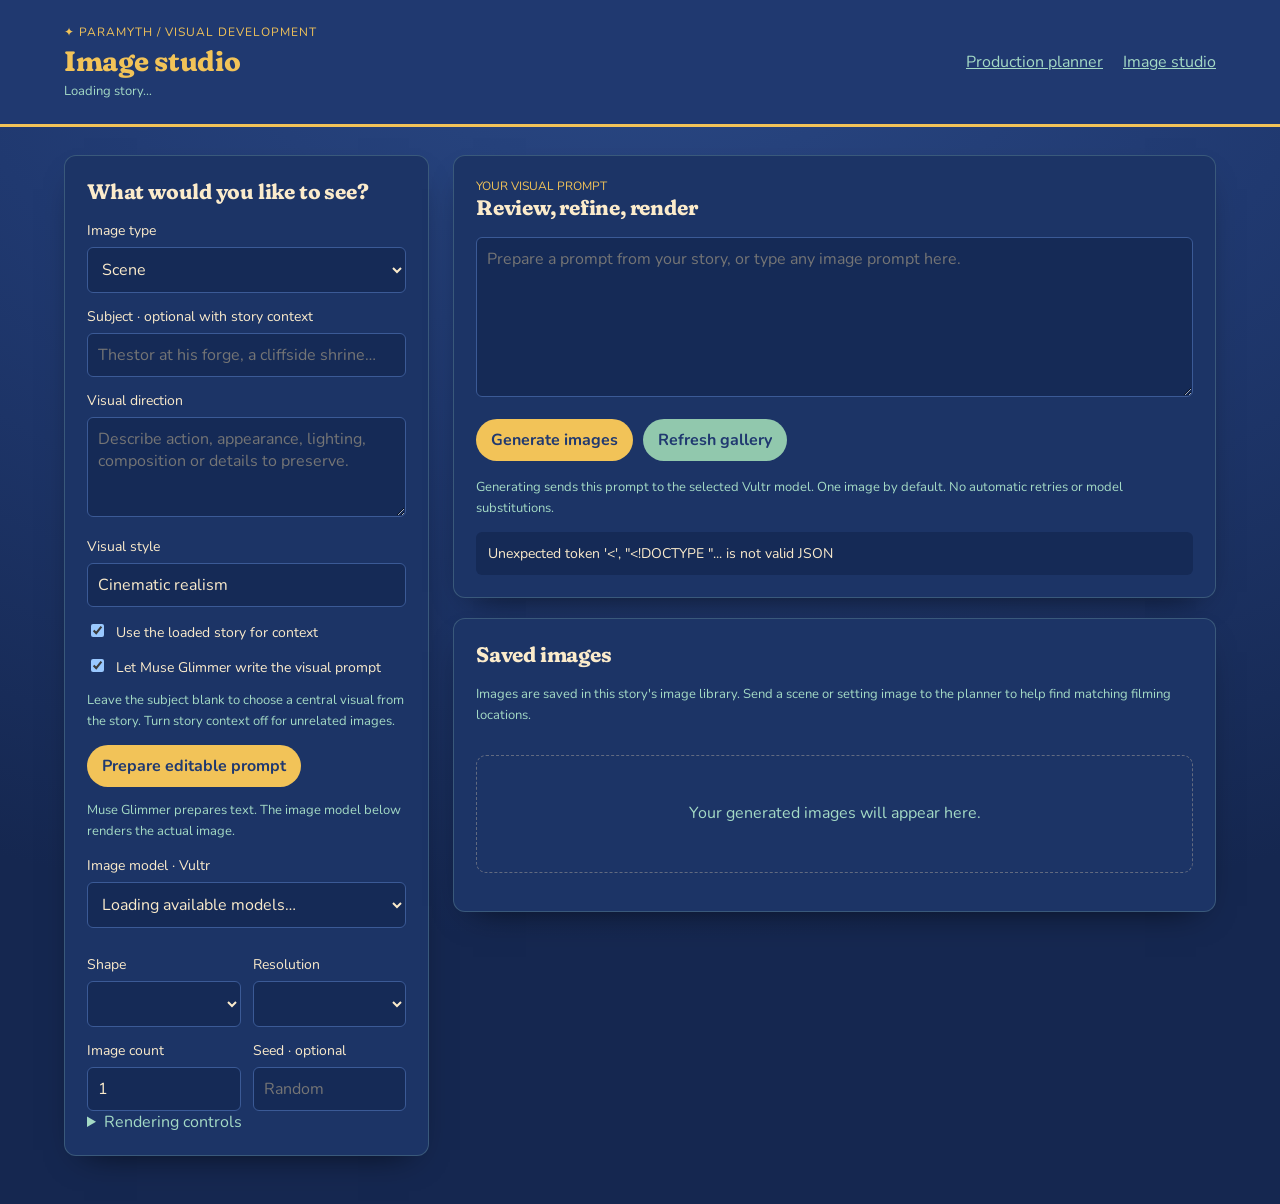
==== commit ad7f6d62: "Merge c7e986e22e1693797df2d0fb33f5f43c97e2d2b3 into ad49104ea1f4306b6f6a432710675706cff34241" ====
--- a/storyforge/image_ui.html
+++ b/storyforge/image_ui.html
@@ -1,40 +1,42 @@
 <!doctype html>
-<html lang="en"><head><meta charset="utf-8"><meta name="viewport" content="width=device-width,initial-scale=1"><title>StoryForge · Image Studio</title>
+<html lang="en"><head><meta charset="utf-8"><meta name="viewport" content="width=device-width,initial-scale=1"><title>ParaMyth · Image Studio</title>
+<link rel="icon" href="data:image/svg+xml,%3Csvg xmlns=%22http://www.w3.org/2000/svg%22 viewBox=%220 0 32 32%22%3E%3Crect width=%2232%22 height=%2232%22 rx=%228%22 fill=%22%23203970%22/%3E%3Cpath d=%22M16 4l2.6 8.4L27 16l-8.4 2.6L16 27l-2.6-8.4L5 16l8.4-3.6z%22 fill=%22%23F2C358%22/%3E%3C/svg%3E"><link rel="preconnect" href="https://fonts.googleapis.com"><link rel="preconnect" href="https://fonts.gstatic.com" crossorigin><link rel="stylesheet" href="https://fonts.googleapis.com/css2?family=Fraunces:opsz,wght,SOFT,WONK@9..144,400..900,0..100,0..1&family=Nunito:wght@400;600;700;800&display=swap">
 <style>
-:root{color-scheme:dark;font:16px system-ui;--bg:#0e1521;--panel:#182131;--border:#34445b;--muted:#aab7c9;--accent:#f0c675}*{box-sizing:border-box}body{margin:0;background:var(--bg);color:#edf2f8}header{padding:24px 5vw;border-bottom:1px solid var(--border);display:flex;align-items:center;justify-content:space-between;gap:20px}h1{margin:4px 0;font-size:28px}h2{font-size:21px;margin-top:0}h3{font-size:16px}p{line-height:1.6}a{color:#b6d9fc}nav{display:flex;gap:20px}.eyebrow{color:var(--accent);font-size:12px;letter-spacing:1px}.muted,small{color:var(--muted);font-size:13px}main{display:grid;grid-template-columns:minmax(290px,365px) minmax(0,1fr);gap:24px;margin:28px 5vw}section,.panel{background:var(--panel);border:1px solid var(--border);border-radius:12px;padding:22px;margin-bottom:20px}label{display:block;font-size:14px;margin:14px 0 7px}input,select,textarea{width:100%;font:inherit;padding:10px;border:1px solid #45566f;border-radius:6px;background:#101827;color:#f0f4fa}textarea{min-height:100px;resize:vertical}button,.button{font:inherit;padding:10px 15px;border:0;border-radius:6px;cursor:pointer;background:var(--accent);color:#182131;text-decoration:none;display:inline-block}button:disabled{opacity:.5;cursor:wait}.secondary{background:#34455e;color:#edf2f8}.row{display:grid;grid-template-columns:1fr 1fr;gap:12px}.actions{display:flex;flex-wrap:wrap;gap:10px;margin:16px 0}.status{white-space:pre-wrap;padding:12px;border-radius:6px;background:#24354b;font-size:14px}summary{cursor:pointer;color:#c4d7f0}.gallery{display:grid;grid-template-columns:repeat(auto-fill,minmax(210px,1fr));gap:16px}.card{background:#111b2a;border:1px solid var(--border);border-radius:9px;overflow:hidden}.card img{display:block;width:100%;height:230px;object-fit:contain;background:#080e17;cursor:pointer}.card .caption{padding:14px}.card p{margin:4px 0;font-size:13px}.card .actions{margin-bottom:0}#selectedImage{max-width:100%;max-height:65vh;display:block;margin:15px auto}#prompt{min-height:160px}.empty{padding:45px 20px;border:1px dashed #51617b;text-align:center;border-radius:10px;color:var(--muted)}pre{white-space:pre-wrap;overflow-wrap:anywhere;line-height:1.6;font:13px system-ui}#modelNote{line-height:1.5}#details[hidden]{display:none}.pill{font-size:12px;color:var(--accent)}.inline input{width:auto;margin-right:8px}.hint{font-size:13px;color:var(--muted);line-height:1.6}:focus-visible{outline:3px solid #9bd7ff;outline-offset:3px}@media(max-width:900px){main{grid-template-columns:1fr}header{display:block}nav{margin-top:15px}.gallery{grid-template-columns:repeat(auto-fill,minmax(180px,1fr))}}.sr-only{position:absolute;width:1px;height:1px;padding:0;margin:-1px;overflow:hidden;clip:rect(0,0,0,0);white-space:nowrap;border:0}
+:root{color-scheme:dark;font:16px Nunito,system-ui,sans-serif;--bg:#182D5C;--panel:#1C3466;--border:rgba(164,218,197,.22);--muted:#A4DAC5;--accent:#F2C358}*{box-sizing:border-box}body{margin:0;background:var(--bg);color:#FBEBCB}header{padding:24px 5vw;border-bottom:1px solid var(--border);display:flex;align-items:center;justify-content:space-between;gap:20px}h1{margin:4px 0;font-size:28px}h2{font-size:21px;margin-top:0}h3{font-size:16px}p{line-height:1.6}a{color:#A4DAC5}nav{display:flex;gap:20px}.eyebrow{color:var(--accent);font-size:12px;letter-spacing:1px}.muted,small{color:var(--muted);font-size:13px}main{display:grid;grid-template-columns:minmax(290px,365px) minmax(0,1fr);gap:24px;margin:28px 5vw}section,.panel{background:var(--panel);border:1px solid var(--border);border-radius:12px;padding:22px;margin-bottom:20px}label{display:block;font-size:14px;margin:14px 0 7px}input,select,textarea{width:100%;font:inherit;padding:10px;border:1px solid #3B5A96;border-radius:6px;background:#152A56;color:#FBEBCB}textarea{min-height:100px;resize:vertical}button,.button{font:inherit;padding:10px 15px;border:0;border-radius:6px;cursor:pointer;background:var(--accent);color:#203970;text-decoration:none;display:inline-block}button:disabled{opacity:.5;cursor:wait}.row{display:grid;grid-template-columns:1fr 1fr;gap:12px}.actions{display:flex;flex-wrap:wrap;gap:10px;margin:16px 0}.status{white-space:pre-wrap;padding:12px;border-radius:6px;background:#152A56;font-size:14px}summary{cursor:pointer;color:#A4DAC5}.gallery{display:grid;grid-template-columns:repeat(auto-fill,minmax(210px,1fr));gap:16px}.card{background:#152A56;border:1px solid var(--border);border-radius:9px;overflow:hidden}.card img{display:block;width:100%;height:230px;object-fit:contain;background:#0F1F42;cursor:pointer}.card .caption{padding:14px}.card p{margin:4px 0;font-size:13px}.card .actions{margin-bottom:0}#selectedImage{max-width:100%;max-height:65vh;display:block;margin:15px auto}#prompt{min-height:160px}.empty{padding:45px 20px;border:1px dashed #616A80;text-align:center;border-radius:10px;color:var(--muted)}pre{white-space:pre-wrap;overflow-wrap:anywhere;line-height:1.6;font:13px Nunito,system-ui}#modelNote{line-height:1.5}#details[hidden]{display:none}.pill{font-size:12px;color:var(--accent)}.inline input{width:auto;margin-right:8px}.hint{font-size:13px;color:var(--muted);line-height:1.6}:focus-visible{outline:3px solid #F2C358;outline-offset:3px}@media(max-width:900px){main{grid-template-columns:1fr}header{display:block}nav{margin-top:15px}.gallery{grid-template-columns:repeat(auto-fill,minmax(180px,1fr))}}.sr-only{position:absolute;width:1px;height:1px;padding:0;margin:-1px;overflow:hidden;clip:rect(0,0,0,0);white-space:nowrap;border:0}
+h1,h2,h3{font-family:Fraunces,Georgia,serif;font-variation-settings:"SOFT" 100,"WONK" 1;letter-spacing:-.01em}h1{color:#F2C358}body{background:radial-gradient(120% 80% at 50% 0%,#2A4884 0%,#203970 45%,#152750 100%) no-repeat;background-size:100% 100%;min-height:100vh}html{background:#152750}header{background:#203970;border-bottom:3px solid #F2C358}button,.button{border-radius:999px;font-weight:700}input:focus,select:focus,textarea:focus{outline:none;border-color:#91C8AD;box-shadow:0 0 0 3px rgba(145,200,173,.4)}.secondary{background:#91C8AD!important;color:#203970!important}.secondary:hover{background:#A4DAC5!important}section,.card,.panel{box-shadow:0 14px 34px -20px rgba(0,0,0,.8)}::selection{background:#A4DAC5;color:#203970}
 </style></head><body>
-<header><div><div class="eyebrow">STORYFORGE / VISUAL DEVELOPMENT</div><h1>Image studio</h1><div id="story" class="muted">Loading story…</div></div><nav aria-label="Workspaces"><a href="/">Production planner</a><a href="/images" aria-current="page">Image studio</a></nav></header>
+<header><div><div class="eyebrow">✦ PARAMYTH / VISUAL DEVELOPMENT</div><h1>Image studio</h1><div id="story" class="muted">Loading story…</div></div><nav aria-label="Workspaces"><a href="/">Production planner</a><a href="/images" aria-current="page">Image studio</a></nav></header>
 <main><aside><section><h2>What would you like to see?</h2><label for="kind">Image type</label><select id="kind"><option value="scene">Scene</option><option value="character">Character</option><option value="location">Location / setting</option><option value="prop">Prop / costume</option><option value="storyboard">Storyboard frame</option><option value="custom">Anything else</option></select>
 <label for="subject">Subject · optional with story context</label><input id="subject" placeholder="Thestor at his forge, a cliffside shrine…">
 <label for="direction">Visual direction</label><textarea id="direction" placeholder="Describe action, appearance, lighting, composition or details to preserve."></textarea>
-<label for="style">Visual style</label><input id="style" value="Auto - match story" list="styles"><datalist id="styles"><option value="Auto - match story"><option value="Documentary film still"><option value="Period film still"><option value="Noir photography"><option value="Grounded science fiction"><option value="Gouache storybook"><option value="Ink and watercolor"><option value="Oil painting"><option value="Cinematic realism"><option value="Painterly concept art"><option value="Pencil storyboard"><option value="Character design sheet"><option value="Photographic product study"><option value="Illustrated fantasy"></datalist>
-<p class="hint">Auto adapts the medium to your story. Choose or type a style to override it.</p><label class="inline"><input id="natural_finish" type="checkbox" checked> Natural finish: restrained lighting, believable texture and intentional art marks</label><label class="inline"><input id="use_story" type="checkbox" checked> Use the loaded story for context</label><label class="inline"><input id="enhance" type="checkbox" checked> Let Muse Glimmer write the visual prompt</label>
+<label for="style">Visual style</label><input id="style" value="Cinematic realism" list="styles"><datalist id="styles"><option value="Cinematic realism"><option value="Painterly concept art"><option value="Pencil storyboard"><option value="Character design sheet"><option value="Photographic product study"><option value="Illustrated fantasy"></datalist>
+<label class="inline"><input id="use_story" type="checkbox" checked> Use the loaded story for context</label><label class="inline"><input id="enhance" type="checkbox" checked> Let Muse Glimmer write the visual prompt</label>
 <p class="hint">Leave the subject blank to choose a central visual from the story. Turn story context off for unrelated images.</p><button id="prepare">Prepare editable prompt</button><p class="hint">Muse Glimmer prepares text. The image model below renders the actual image.</p>
 <label for="model">Image model · Vultr</label><select id="model"><option value="">Loading available models…</option></select><p id="modelNote" class="hint"></p>
 <div class="row"><div><label for="aspect">Shape</label><select id="aspect"></select></div><div><label for="resolution">Resolution</label><select id="resolution"></select></div></div>
 <div class="row"><div><label for="count">Image count</label><input id="count" type="number" min="1" max="4" value="1"></div><div><label for="seed">Seed · optional</label><input id="seed" inputmode="numeric" placeholder="Random"></div></div>
 <details><summary>Rendering controls</summary><label for="steps">Steps · optional</label><input id="steps" type="number" min="1" placeholder="Use model default"><p class="hint">More steps generally take longer and may cost more. Defaults follow the model catalog. Identical seeds are best-effort reproducibility; character identity is not guaranteed across separate requests.</p></details>
-</section></aside><div><section><div class="pill">YOUR VISUAL PROMPT</div><h2>Review, refine, render</h2><label class="sr-only" for="prompt">Final image prompt</label><textarea id="prompt" placeholder="Prepare a prompt from your story, or type any image prompt here."></textarea><div class="actions"><button id="generate">Generate images</button><button id="refresh" class="secondary">Refresh gallery</button></div><p class="hint">Generating sends this prompt to the selected image provider. One image by default. Muse Image is primary. If its request fails, the configured Vultr image model is used as backup.</p><div id="status" class="status" role="status" aria-live="polite">Ready</div><details id="promptDetails" hidden><summary>Prompt sources and visual assumptions</summary><pre id="promptMeta"></pre></details></section>
+</section></aside><div><section><div class="pill">YOUR VISUAL PROMPT</div><h2>Review, refine, render</h2><label class="sr-only" for="prompt">Final image prompt</label><textarea id="prompt" placeholder="Prepare a prompt from your story, or type any image prompt here."></textarea><div class="actions"><button id="generate">Generate images</button><button id="refresh" class="secondary">Refresh gallery</button></div><p class="hint">Generating sends this prompt to the selected Vultr model. One image by default. No automatic retries or model substitutions.</p><div id="status" class="status" role="status" aria-live="polite">Ready</div><details id="promptDetails" hidden><summary>Prompt sources and visual assumptions</summary><pre id="promptMeta"></pre></details></section>
 <section id="details" hidden><div class="actions"><h2 id="selectedTitle" style="margin:auto auto auto 0"></h2><button id="closeDetails" class="secondary">Close preview</button></div><img id="selectedImage" alt="Generated image preview"><div id="selectedActions" class="actions"></div><pre id="selectedMeta"></pre></section>
 <section id="gallerySection"><h2>Saved images</h2><p class="hint">Images are saved in this story's image library. Send a scene or setting image to the planner to help find matching filming locations.</p><div id="gallery" class="gallery"></div><p id="galleryEmpty" class="empty">Your generated images will appear here.</p></section></div></main>
 <script>
 const CSRF='__CSRF__';const $=id=>document.getElementById(id);let models=[],busy=false;
-async function api(path,data){const r=await fetch(path,data?{method:'POST',headers:{'Content-Type':'application/json','X-Storyforge-Token':CSRF},body:JSON.stringify(data)}:{});const v=await r.json();if(!r.ok)throw Error(v.error||v.detail||'Request failed');return v}
+async function api(path,data){const r=await fetch(path,data?{method:'POST',headers:{'Content-Type':'application/json','X-Storyforge-Token':CSRF},body:JSON.stringify(data)}:{});const v=await r.json();if(!r.ok)throw Error(v.error||'Request failed');return v}
 function node(tag,text,parent){const n=document.createElement(tag);if(text!==undefined)n.textContent=String(text);if(parent)parent.append(n);return n}
 function options(select,values,selected){select.replaceChildren();for(const value of values){const o=node('option',value,select);o.value=value}if(values.includes(selected))select.value=selected}
 function model(){return models.find(m=>m.id===$('model').value)}
-function validSize(m,aspect,resolution){const p=m.supported_parameters;$('seed').disabled=!p.seed;$('steps').disabled=!p.steps;if(!p.seed)$('seed').value='';const size=p.resolution?.sizes?.[aspect]?.[resolution];if(!size)return false;const [w,h]=size.split('x').map(Number),r=p.size||{};return w%(r.multiple_of||1)===0&&h%(r.multiple_of||1)===0&&w*h>=(r.min_area||0)&&w*h<=(r.max_area||16777216)&&Math.max(w,h)/Math.min(w,h)<=(r.max_ratio||10)}
-function sizes(){const m=model();if(!m){options($('resolution'),[]);return}const p=m.supported_parameters;$('seed').disabled=!p.seed;$('steps').disabled=!p.steps;if(!p.seed)$('seed').value='';const values=(p.resolution?.values||[]).filter(r=>validSize(m,$('aspect').value,r));options($('resolution'),values,values.includes('1K')?'1K':values[0]);}
-function changedModel(){const m=model();if(!m){options($('aspect'),[]);options($('resolution'),[]);$('modelNote').textContent='Select an image model. Configure Muse Image or Vultr on the server.';return}const p=m.supported_parameters;$('seed').disabled=!p.seed;$('steps').disabled=!p.steps;if(!p.seed)$('seed').value='';options($('aspect'),p.aspect_ratio?.values||[],['scene','location','storyboard'].includes($('kind').value)&&p.aspect_ratio?.values?.includes('16:9')?'16:9':p.aspect_ratio?.default||'1:1');$('count').max=Math.min(4,p.n?.max||1);$('count').value=Math.min(Number($('count').value),Number($('count').max));$('steps').value='';$('steps').placeholder='Default '+(p.steps?.default??'automatic');$('modelNote').textContent=m.description;sizes()}
+function validSize(m,aspect,resolution){const p=m.supported_parameters;const size=p.resolution?.sizes?.[aspect]?.[resolution];if(!size)return false;const [w,h]=size.split('x').map(Number),r=p.size||{};return w%(r.multiple_of||1)===0&&h%(r.multiple_of||1)===0&&w*h>=(r.min_area||0)&&w*h<=(r.max_area||16777216)&&Math.max(w,h)/Math.min(w,h)<=(r.max_ratio||10)}
+function sizes(){const m=model();if(!m){options($('resolution'),[]);return}const p=m.supported_parameters;const values=(p.resolution?.values||[]).filter(r=>validSize(m,$('aspect').value,r));options($('resolution'),values,values.includes('1K')?'1K':values[0]);}
+function changedModel(){const m=model();if(!m){options($('aspect'),[]);options($('resolution'),[]);$('modelNote').textContent='Select an image model. Vultr currently lists MOSS-Image; no model named Muse Image is advertised.';return}const p=m.supported_parameters;options($('aspect'),p.aspect_ratio?.values||[],['scene','location','storyboard'].includes($('kind').value)&&p.aspect_ratio?.values?.includes('16:9')?'16:9':p.aspect_ratio?.default||'1:1');$('count').max=Math.min(4,p.n?.max||1);$('count').value=Math.min(Number($('count').value),Number($('count').max));$('steps').value='';$('steps').placeholder='Default '+(p.steps?.default??'automatic');$('modelNote').textContent=m.description;sizes()}
 function setBusy(value){busy=value;$('prepare').disabled=value;$('generate').disabled=value;}
 async function waitForJob(id){for(;;){const job=await api('/api/job/'+id);$('status').textContent=job.message||job.status;if(job.status==='failed')throw Error(job.message);if(job.status==='complete')return job;await new Promise(resolve=>setTimeout(resolve,1500))}}
-async function prepare(){const result=await api('/api/images/prepare',{kind:$('kind').value,subject:$('subject').value,direction:$('direction').value,style:$('style').value,natural_finish:$('natural_finish').checked,use_story:$('use_story').checked,enhance:$('enhance').checked});const job=await waitForJob(result.job_id);$('prompt').value=job.prompt_result.prompt;$('promptDetails').hidden=false;$('promptMeta').textContent=JSON.stringify({title:job.prompt_result.title,prepared_by:job.prompt_result.prompt_provider,art_direction:job.prompt_result.art_direction,sources:job.prompt_result.sources,assumptions:job.prompt_result.assumptions},null,2);$('status').textContent='Prompt ready · '+(job.prompt_result.art_direction?.style||$('style').value)+'. Review or edit before rendering.'}
+async function prepare(){const result=await api('/api/images/prepare',{kind:$('kind').value,subject:$('subject').value,direction:$('direction').value,style:$('style').value,use_story:$('use_story').checked,enhance:$('enhance').checked});const job=await waitForJob(result.job_id);$('prompt').value=job.prompt_result.prompt;$('promptDetails').hidden=false;$('promptMeta').textContent=JSON.stringify({title:job.prompt_result.title,prepared_by:job.prompt_result.prompt_provider,sources:job.prompt_result.sources,assumptions:job.prompt_result.assumptions},null,2);$('status').textContent='Prompt ready. Edit it or generate with the selected image model.'}
 $('prepare').onclick=async()=>{setBusy(true);try{await prepare()}catch(e){$('status').textContent=e.message}finally{setBusy(false)}};
-$('generate').onclick=async()=>{setBusy(true);try{if(!model())throw Error('Choose an available image model before generating.');if(!$('prompt').value.trim())await prepare();const settings={model:$('model').value,prompt:$('prompt').value,kind:$('kind').value,title:$('subject').value||$('kind').selectedOptions[0].text,aspect_ratio:$('aspect').value,resolution:$('resolution').value,n:Number($('count').value)};if($('seed').value.trim()){settings.seed=Number($('seed').value);if(!Number.isSafeInteger(settings.seed)||settings.seed<0)throw Error('Enter a whole-number seed from 0 to 9007199254740991.')}if($('steps').value)settings.steps=Number($('steps').value);const r=await api('/api/images/generate',settings);const job=await waitForJob(r.job_id);await gallery();await show(job.image_id,0);$('status').textContent='Images generated and saved to this story.'}catch(e){$('status').textContent=e.message;await gallery().catch(()=>{})}finally{setBusy(false)}};
+$('generate').onclick=async()=>{setBusy(true);try{if(!model())throw Error('Choose an available image model before generating.');if(!$('prompt').value.trim())await prepare();const settings={model:$('model').value,prompt:$('prompt').value,kind:$('kind').value,title:$('subject').value||$('kind').selectedOptions[0].text,aspect_ratio:$('aspect').value,resolution:$('resolution').value,n:Number($('count').value)};if($('seed').value.trim()){settings.seed=Number($('seed').value);if(!Number.isSafeInteger(settings.seed)||settings.seed<0)throw Error('Enter a whole-number seed from 0 to 9007199254740991.')}if($('steps').value)settings.steps=Number($('steps').value);const r=await api('/api/images/generate',settings);const job=await waitForJob(r.job_id);await gallery();await show(job.image_id,0);$('status').textContent='Images generated by Vultr and saved to this story.'}catch(e){$('status').textContent=e.message;await gallery().catch(()=>{})}finally{setBusy(false)}};
 function imageActions(parent,record,index){const a=node('a','Download PNG',parent);a.className='button secondary';a.href=record.images[index].url+'?download=1';const scout=node('a','Use for location scouting',parent);scout.className='button secondary';scout.href='/?reference='+record.id+'&index='+index;}
-async function show(id,index){try{const record=await api('/api/images/'+id);$('details').hidden=false;$('selectedTitle').textContent=record.title;$('selectedImage').src=record.images[index].url;$('selectedImage').alt=record.title+' · generated by '+record.model;$('selectedActions').replaceChildren();imageActions($('selectedActions'),record,index);const reuse=node('button','Reuse this prompt',$('selectedActions'));reuse.className='secondary';reuse.onclick=()=>{$('prompt').value=record.request.prompt;if(models.some(m=>m.id===record.model)){$('model').value=record.model;changedModel()}$('prompt').focus()};$('selectedMeta').textContent=JSON.stringify({provider:record.provider,model:record.model,size:record.request.size,seed:record.request.seed??'random',usage:record.usage,fallback:record.fallback,prompt:record.request.prompt},null,2);$('details').scrollIntoView({behavior:'smooth',block:'start'})}catch(e){$('status').textContent=e.message}}
+async function show(id,index){try{const record=await api('/api/images/'+id);$('details').hidden=false;$('selectedTitle').textContent=record.title;$('selectedImage').src=record.images[index].url;$('selectedImage').alt=record.title+' · generated by '+record.model;$('selectedActions').replaceChildren();imageActions($('selectedActions'),record,index);const reuse=node('button','Reuse this prompt',$('selectedActions'));reuse.className='secondary';reuse.onclick=()=>{$('prompt').value=record.request.prompt;if(models.some(m=>m.id===record.model)){$('model').value=record.model;changedModel()}$('prompt').focus()};$('selectedMeta').textContent=JSON.stringify({provider:record.provider,model:record.model,size:record.request.size,seed:record.request.seed??'random',usage:record.usage,prompt:record.request.prompt},null,2);$('details').scrollIntoView({behavior:'smooth',block:'start'})}catch(e){$('status').textContent=e.message}}
 async function gallery(){const result=await api('/api/images');$('gallery').replaceChildren();$('galleryEmpty').hidden=result.images.length>0;for(const record of result.images){if(record.status!=='completed'){const box=node('div',undefined,$('gallery'));box.className='card';const caption=node('div',undefined,box);caption.className='caption';node('h3',record.title,caption);node('p',record.status==='generating'?'Request started; completion unknown after a server restart. Check before retrying.':record.error||record.status,caption);continue}for(const item of record.images){const card=node('div',undefined,$('gallery'));card.className='card';const image=node('img',undefined,card);image.src=item.url;image.alt=record.title;image.loading='lazy';image.tabIndex=0;image.onclick=()=>show(record.id,item.index);image.onkeydown=e=>{if(e.key==='Enter')show(record.id,item.index)};const caption=node('div',undefined,card);caption.className='caption';node('h3',record.title,caption);node('p',record.model+' · '+item.width+' × '+item.height,caption);if(record.usage?.cost!==undefined)node('p','Request cost: $'+Number(record.usage.cost).toFixed(4),caption);const actions=node('div',undefined,caption);actions.className='actions';const open=node('button','View',actions);open.className='secondary';open.onclick=()=>show(record.id,item.index)}}}
 $('model').onchange=changedModel;$('aspect').onchange=sizes;$('kind').onchange=changedModel;$('refresh').onclick=()=>gallery().catch(e=>$('status').textContent=e.message);$('closeDetails').onclick=()=>{$('details').hidden=true};
-async function init(){const config=await api('/api/config');$('story').textContent='Story: '+config.story;await gallery();try{const data=await api('/api/images/models');models=data.models;$('model').replaceChildren();node('option','Choose an image model',$('model')).value='';for(const m of models)node('option',m.name+' · '+m.id,$('model')).value=m.id;$('model').value=models.some(m=>m.id==='muse-image-1.0')?'muse-image-1.0':'';changedModel()}catch(e){$('model').replaceChildren();node('option','Models unavailable',$('model')).value='';$('status').textContent=e.message}}
+async function init(){const config=await api('/api/config');$('story').textContent='Story: '+config.story;await gallery();try{const data=await api('/api/images/models');models=data.models;$('model').replaceChildren();node('option','Choose an image model',$('model')).value='';for(const m of models)node('option',m.name+' · '+m.id,$('model')).value=m.id;changedModel()}catch(e){$('model').replaceChildren();node('option','Models unavailable',$('model')).value='';$('status').textContent=e.message}}
 init().catch(e=>$('status').textContent=e.message);
 </script></body></html>
